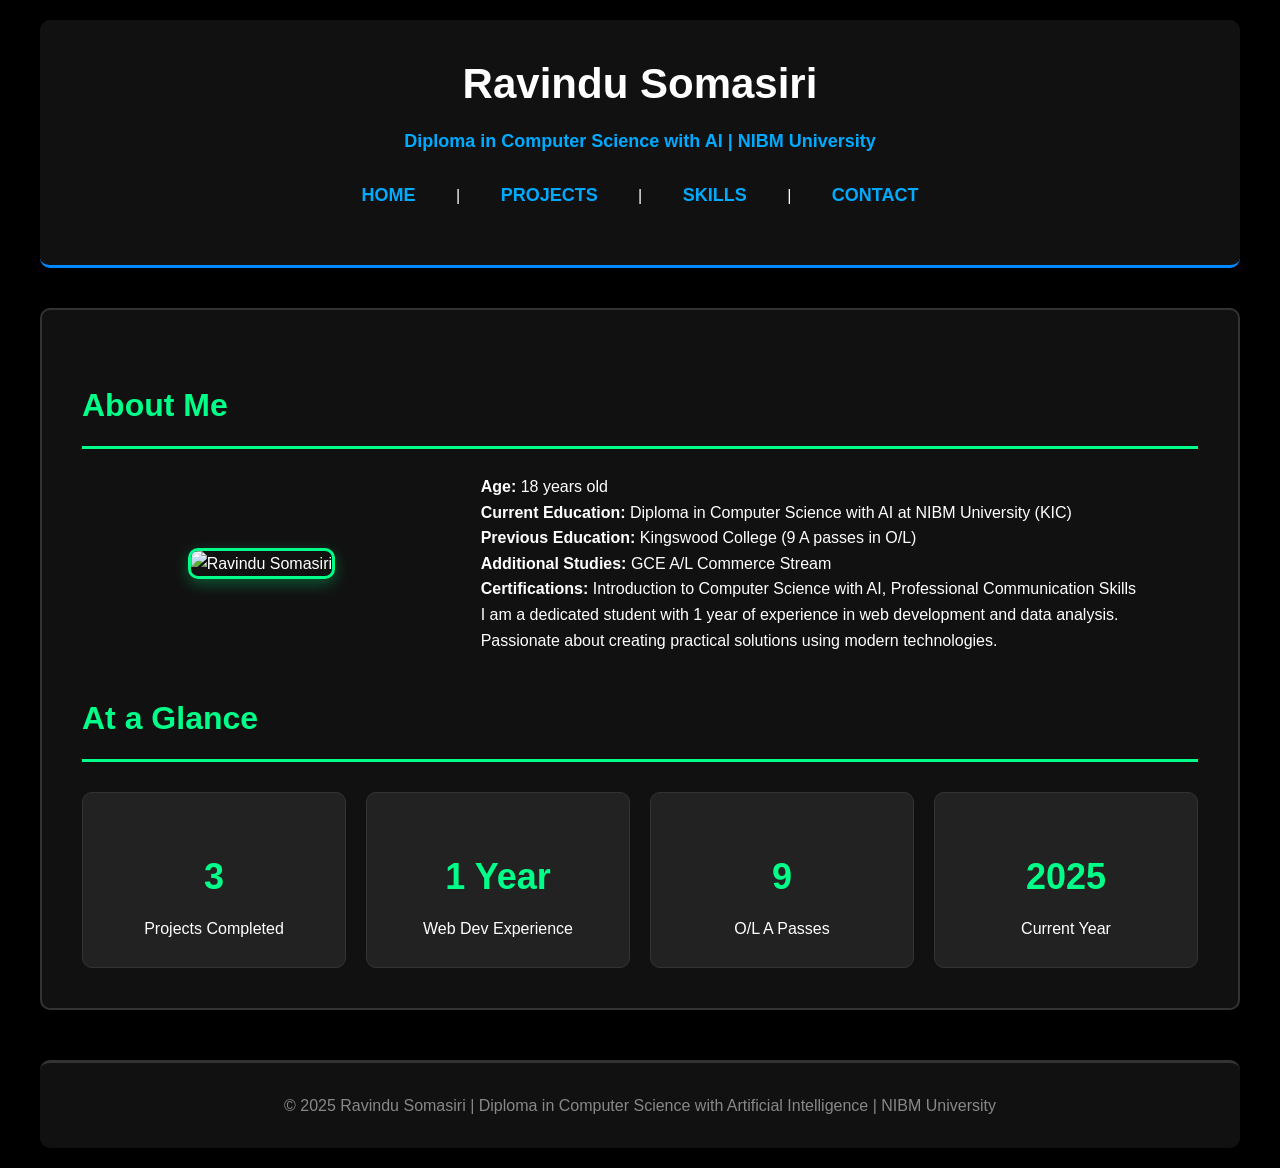
==== index.html @ 6a21ceaa "Add files via upload" ====
<!DOCTYPE html>
<html>
<head>
    <meta charset="UTF-8">
    <title>Ravindu Somasiri - Portfolio</title>
    <link rel="stylesheet" href="style.css">
</head>
<body>
    <!-- Header with Navigation -->
    <header>
        <h1>Ravindu Somasiri</h1>
        <p class="subtitle">Diploma in Computer Science with AI | NIBM University</p>
        <nav>
            <a href="index.html">HOME</a> | 
            <a href="projects.html">PROJECTS</a> | 
            <a href="skills.html">SKILLS</a> | 
            <a href="contact.html">CONTACT</a>
        </nav>
    </header>

    <main>
        <!-- About Me Section with Photo -->
        <section id="about">
            <h2>About Me</h2>
            
            <div class="about-content">
                <div class="photo-container">
                    <img src="Images/20251009_173126(1).jpg" alt="Ravindu Somasiri" width="400" height="225" class="profile-photo">
                </div>
                <div class="about-text">
                    <p><strong>Age:</strong> 18 years old</p>
                    <p><strong>Current Education:</strong> Diploma in Computer Science with AI at NIBM University (KIC)</p>
                    <p><strong>Previous Education:</strong> Kingswood College (9 A passes in O/L)</p>
                    <p><strong>Additional Studies:</strong> GCE A/L Commerce Stream</p>
                    <p><strong>Certifications:</strong> Introduction to Computer Science with AI, Professional Communication Skills</p>
                    
                    <p>I am a dedicated student with 1 year of experience in web development and data analysis. Passionate about creating practical solutions using modern technologies.</p>
                </div>
            </div>
        </section>

        <!-- Quick Stats -->
        <section id="stats">
            <h2>At a Glance</h2>
            <div class="stats-grid">
                <div class="stat-item">
                    <h3>3</h3>
                    <p>Projects Completed</p>
                </div>
                <div class="stat-item">
                    <h3>1 Year</h3>
                    <p>Web Dev Experience</p>
                </div>
                <div class="stat-item">
                    <h3>9</h3>
                    <p>O/L A Passes</p>
                </div>
                <div class="stat-item">
                    <h3>2025</h3>
                    <p>Current Year</p>
                </div>
            </div>
        </section>
    </main>

    <footer>
        <p>© 2025 Ravindu Somasiri | Diploma in Computer Science with Artificial Intelligence | NIBM University</p>
    </footer>

    <script src="script.js"></script>
</body>
</html>
---- style.css ----
/* ===== PROFESSIONAL DARK THEME PORTFOLIO ===== */

/* From Web 2 PDF page 1 - Basic reset */
* {
    margin: 0;
    padding: 0;
}

body {
    font-family: "Arial", "Helvetica", sans-serif; /* Web 2 PDF page 14 */
    background-color: #000000; /* Web 2 PDF page 9 */
    color: #FFFFFF; /* Web 2 PDF page 9 */
    line-height: 1.6;
    padding: 20px;
    max-width: 1200px;
    margin: 0 auto;
}

/* Header */
header {
    background-color: #111111;
    padding: 30px;
    text-align: center;
    border-bottom: 3px solid #0088FF; /* Web 2 PDF page 9 */
    margin-bottom: 40px;
    border-radius: 10px; /* Web 3 PDF page 13 */
}

header h1 {
    color: #FFFFFF;
    font-size: 42px; /* Web 2 PDF page 16 */
    margin-bottom: 10px;
}

.subtitle {
    color: #00AAFF;
    font-size: 18px;
    margin-bottom: 20px;
    font-weight: bold; /* Web 2 PDF page 17 */
}

/* Navigation - From Web 2 PDF page 21 */
nav {
    margin: 25px 0;
}

nav a {
    color: #00AAFF;
    text-decoration: none;
    font-size: 18px;
    font-weight: bold;
    margin: 0 20px;
    padding: 8px 16px;
    border-radius: 5px; /* Web 3 PDF page 13 */
}

nav a:hover {
    color: #00FF88;
    background-color: rgba(0, 255, 136, 0.1);
    text-decoration: underline;
}

/* Main Content */
main {
    background-color: #111111;
    padding: 40px;
    border-radius: 10px;
    margin-bottom: 40px;
    border: 2px solid #333333; /* Web 3 PDF page 11 */
}

/* Headings */
h1, h2, h3 {
    color: #FFFFFF;
    margin-bottom: 25px;
}

h2 {
    color: #00FF88;
    border-bottom: 3px solid #00FF88;
    padding-bottom: 15px;
    margin-top: 30px;
    font-size: 32px; /* Web 2 PDF page 16 */
}

h3 {
    color: #00AAFF;
    margin-top: 30px;
    margin-bottom: 20px;
    font-size: 24px;
}

/* About Section - SIMPLIFIED */
.about-content {
    display: flex;
    gap: 40px;
    align-items: center;
    margin-bottom: 40px;
}

.photo-container {
    flex: 1;
    text-align: center;
}

/* SIMPLE PHOTO STYLING - Let HTML control size */
.profile-photo {
    border-radius: 10px;
    border: 3px solid #00FF88;
    box-shadow: 0 5px 15px rgba(0, 255, 136, 0.3);
    /* Remove width/height constraints - HTML will control */
    max-width: 100%;
    height: auto;
}

.about-text {
    flex: 2;
}

/* Stats Grid */
.stats-grid {
    display: flex;
    justify-content: space-between;
    margin-top: 30px;
    flex-wrap: wrap;
    gap: 20px;
}

.stat-item {
    background-color: #222222;
    padding: 25px;
    border-radius: 10px;
    text-align: center;
    flex: 1;
    min-width: 150px;
    border: 1px solid #333;
}

.stat-item h3 {
    color: #00FF88;
    font-size: 36px;
    margin-bottom: 10px;
}

/* Projects */
.project {
    background-color: #222222;
    padding: 30px;
    margin-bottom: 30px;
    border-radius: 10px;
    border-left: 5px solid #FF5500;
    transition: all 0.3s; /* Web 3 PDF page 27 - Simple transition */
}

.project:hover {
    background-color: #2a2a2a;
    transform: translateY(-5px); /* Simple hover effect */
    box-shadow: 0 10px 20px rgba(255, 85, 0, 0.2);
}

.project-image {
    margin: 20px 0;
    text-align: center;
}

.project-image img {
    border-radius: 8px;
    border: 2px solid #555;
    width: 100%;
    max-width: 400px;
    height: auto;
}

/* ==== SKILLS SECTION ==== */
.skill-item {
    margin-bottom: 25px;
    padding: 20px;
    background-color: #1a1a1a;
    border-radius: 8px;
    border: 1px solid #333;
}

.skill-item p {
    display: flex;
    justify-content: space-between;
    margin-bottom: 10px;
}

.skill-bar {
    width: 100%;
    height: 20px;
    background-color: #333333;
    border-radius: 10px;
    overflow: hidden;
    margin-bottom: 10px;
}

.skill-percent {
    color: #00AAFF;
    font-weight: bold;
}

.skill-controls {
    margin-bottom: 30px;
}

.skill-controls button {
    background-color: #0088FF;
    color: white;
    border: none;
    padding: 12px 25px;
    border-radius: 5px;
    font-size: 16px;
    cursor: pointer;
    margin-right: 15px;
    margin-top: 10px;
}

.skill-controls button:hover {
    background-color: #0066CC;
}

.skill-item button {
    background-color: #00AA55;
    color: white;
    border: none;
    padding: 8px 16px;
    border-radius: 5px;
    cursor: pointer;
    font-size: 14px;
}

.skill-item button:hover {
    background-color: #008844;
}

.year-display {
    background-color: #222222;
    padding: 20px;
    border-radius: 10px;
    text-align: center;
    margin-top: 40px;
    border: 2px solid #00FF88;
}

/* Contact Form */
table {
    width: 100%;
    border-collapse: collapse; /* Web 3 PDF page 21 */
    margin-top: 20px;
}

td {
    padding: 15px;
    vertical-align: top;
}

label {
    color: #00FF88;
    font-weight: bold;
    display: block;
    margin-bottom: 8px;
}

input[type="text"],
input[type="email"],
textarea {
    width: 100%;
    padding: 15px;
    background-color: #222222;
    color: #FFFFFF;
    border: 2px solid #555555;
    border-radius: 8px;
    font-size: 16px;
    font-family: "Arial", "Helvetica", sans-serif;
}

input[type="text"]:focus,
input[type="email"]:focus,
textarea:focus {
    border-color: #0088FF;
    outline: none;
}

input[type="submit"],
input[type="reset"] {
    background-color: #0088FF;
    color: #FFFFFF;
    border: none;
    padding: 15px 30px;
    border-radius: 8px;
    font-size: 18px;
    cursor: pointer;
    margin-right: 15px;
    margin-top: 15px;
    font-weight: bold;
}

input[type="submit"]:hover,
input[type="reset"]:hover {
    background-color: #0066CC;
}

/* Footer */
footer {
    text-align: center;
    padding: 30px;
    background-color: #111111;
    color: #888888;
    margin-top: 50px;
    border-top: 3px solid #333333;
    border-radius: 10px;
}

/* Responsive Design - From Web 3 PDF page 36 */
@media screen and (max-width: 768px) {
    body {
        padding: 15px;
    }
    
    nav a {
        display: block;
        margin: 10px 0;
        padding: 12px;
    }
    
    .about-content {
        flex-direction: column;
        text-align: center;
    }
    
    .stats-grid {
        flex-direction: column;
    }
    
    .project {
        padding: 20px;
    }
    
    table {
        display: block;
    }
    
    td {
        display: block;
        padding: 10px 0;
    }
    
    .skill-item p {
        flex-direction: column;
    }
    
    .skill-percent {
        margin-top: 5px;
    }
}
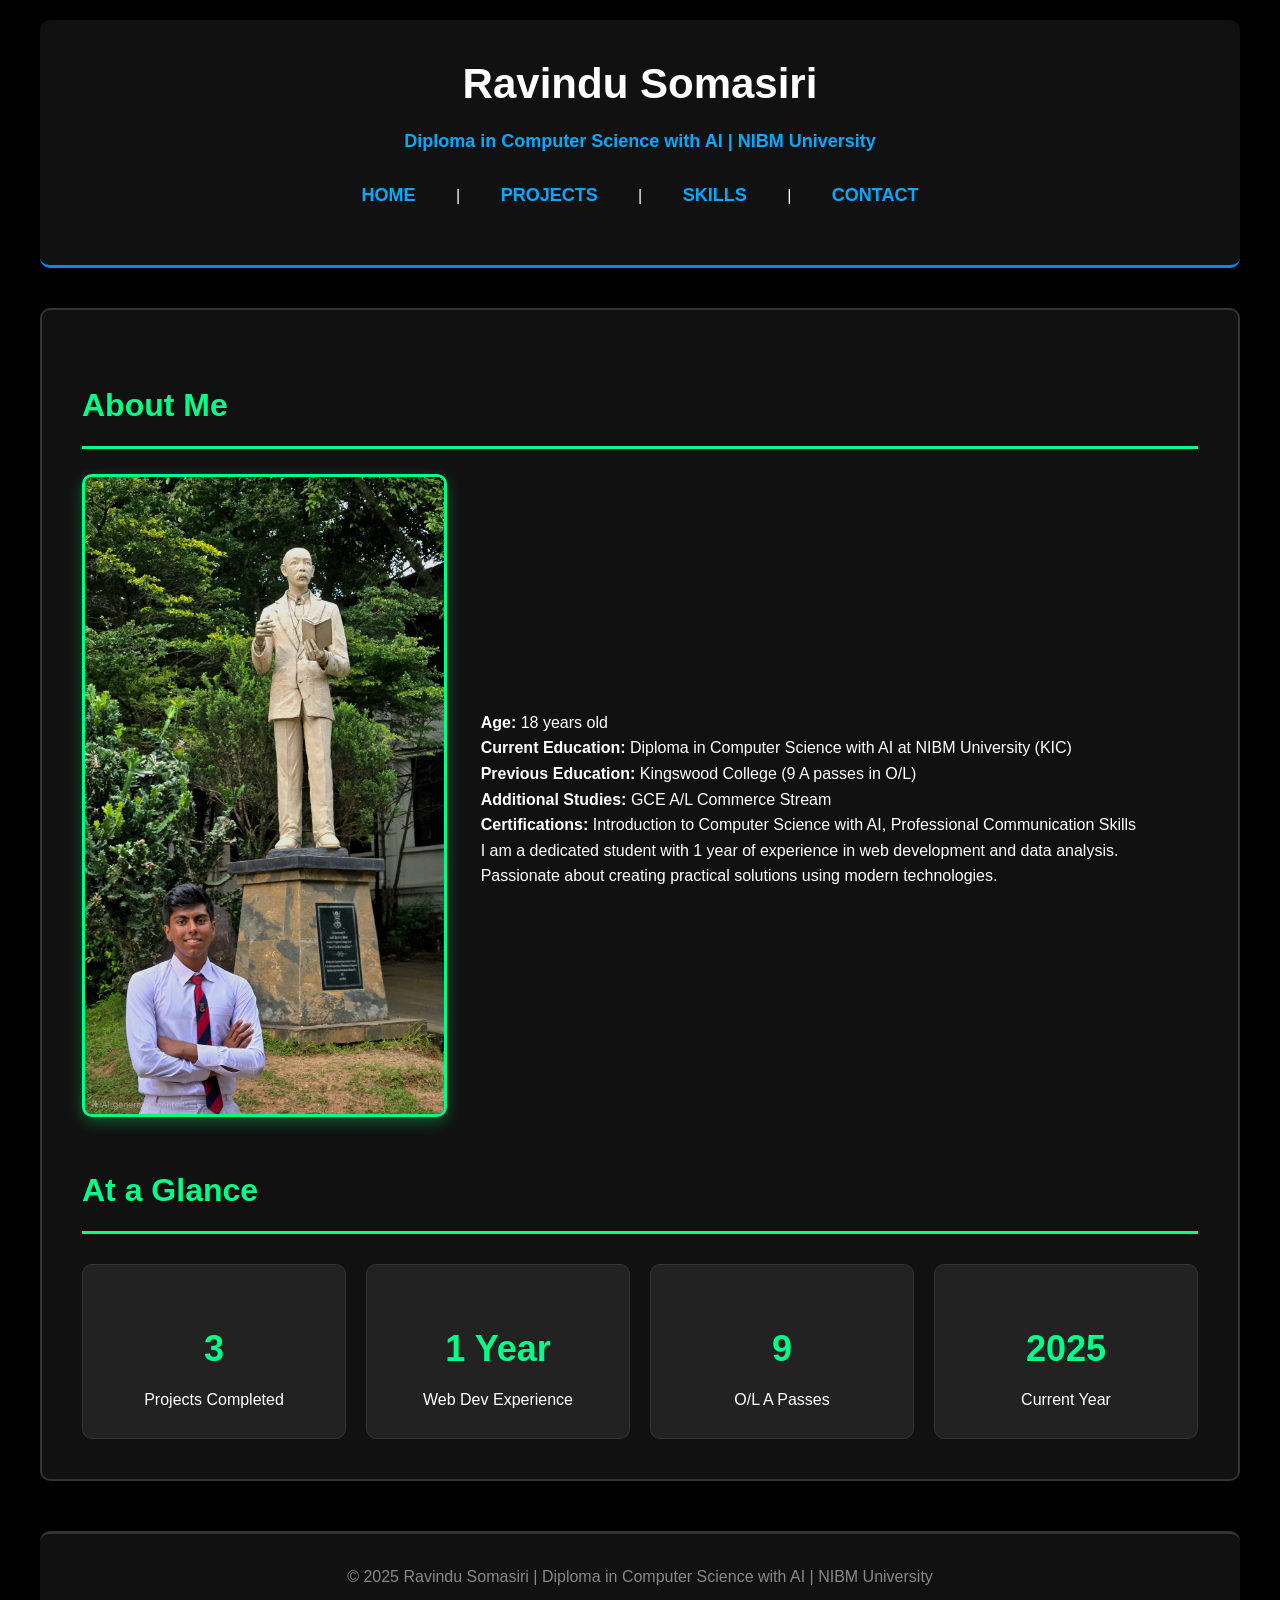
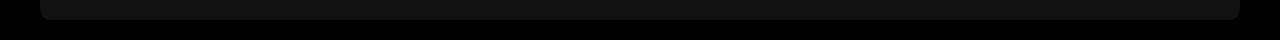
==== commit bab92ea0: "Add files via upload" ====
--- a/index.html
+++ b/index.html
@@ -1,72 +1,71 @@
 <!DOCTYPE html>
 <html>
 <head>
-    <meta charset="UTF-8">
-    <title>Ravindu Somasiri - Portfolio</title>
-    <link rel="stylesheet" href="style.css">
+<meta charset="UTF-8">
+<title>Ravindu Somasiri - Portfolio</title>
+<link rel="stylesheet" href="style.css">
 </head>
 <body>
-    <!-- Header with Navigation -->
-    <header>
-        <h1>Ravindu Somasiri</h1>
-        <p class="subtitle">Diploma in Computer Science with AI | NIBM University</p>
-        <nav>
-            <a href="index.html">HOME</a> | 
-            <a href="projects.html">PROJECTS</a> | 
-            <a href="skills.html">SKILLS</a> | 
-            <a href="contact.html">CONTACT</a>
-        </nav>
-    </header>
 
-    <main>
-        <!-- About Me Section with Photo -->
-        <section id="about">
-            <h2>About Me</h2>
-            
-            <div class="about-content">
-                <div class="photo-container">
-                    <img src="Images/20251009_173126(1).jpg" alt="Ravindu Somasiri" width="400" height="225" class="profile-photo">
-                </div>
-                <div class="about-text">
-                    <p><strong>Age:</strong> 18 years old</p>
-                    <p><strong>Current Education:</strong> Diploma in Computer Science with AI at NIBM University (KIC)</p>
-                    <p><strong>Previous Education:</strong> Kingswood College (9 A passes in O/L)</p>
-                    <p><strong>Additional Studies:</strong> GCE A/L Commerce Stream</p>
-                    <p><strong>Certifications:</strong> Introduction to Computer Science with AI, Professional Communication Skills</p>
-                    
-                    <p>I am a dedicated student with 1 year of experience in web development and data analysis. Passionate about creating practical solutions using modern technologies.</p>
-                </div>
-            </div>
-        </section>
+<header>
+<h1>Ravindu Somasiri</h1>
+<p class="subtitle">Diploma in Computer Science with AI | NIBM University</p>
+<nav>
+<a href="index.html">HOME</a> | 
+<a href="projects.html">PROJECTS</a> | 
+<a href="skills.html">SKILLS</a> | 
+<a href="contact.html">CONTACT</a>
+</nav>
+</header>
 
-        <!-- Quick Stats -->
-        <section id="stats">
-            <h2>At a Glance</h2>
-            <div class="stats-grid">
-                <div class="stat-item">
-                    <h3>3</h3>
-                    <p>Projects Completed</p>
-                </div>
-                <div class="stat-item">
-                    <h3>1 Year</h3>
-                    <p>Web Dev Experience</p>
-                </div>
-                <div class="stat-item">
-                    <h3>9</h3>
-                    <p>O/L A Passes</p>
-                </div>
-                <div class="stat-item">
-                    <h3>2025</h3>
-                    <p>Current Year</p>
-                </div>
-            </div>
-        </section>
-    </main>
+<main>
+<section id="about">
+<h2>About Me</h2>
 
-    <footer>
-        <p>© 2025 Ravindu Somasiri | Diploma in Computer Science with Artificial Intelligence | NIBM University</p>
-    </footer>
+<div class="about-content">
+<div class="photo-container">
+<img src="Images/20251009_173126(1).jpg" alt="Ravindu Somasiri" width="400" height="225" class="profile-photo">
+</div>
 
-    <script src="script.js"></script>
+<div class="about-text">
+<p><strong>Age:</strong> 18 years old</p>
+<p><strong>Current Education:</strong> Diploma in Computer Science with AI at NIBM University (KIC)</p>
+<p><strong>Previous Education:</strong> Kingswood College (9 A passes in O/L)</p>
+<p><strong>Additional Studies:</strong> GCE A/L Commerce Stream</p>
+<p><strong>Certifications:</strong> Introduction to Computer Science with AI, Professional Communication Skills</p>
+
+<p>I am a dedicated student with 1 year of experience in web development and data analysis. Passionate about creating practical solutions using modern technologies.</p>
+</div>
+</div>
+</section>
+
+<section id="stats">
+<h2>At a Glance</h2>
+<div class="stats-grid">
+<div class="stat-item">
+<h3>3</h3>
+<p>Projects Completed</p>
+</div>
+<div class="stat-item">
+<h3>1 Year</h3>
+<p>Web Dev Experience</p>
+</div>
+<div class="stat-item">
+<h3>9</h3>
+<p>O/L A Passes</p>
+</div>
+<div class="stat-item">
+<h3>2025</h3>
+<p>Current Year</p>
+</div>
+</div>
+</section>
+</main>
+
+<footer>
+<p>© 2025 Ravindu Somasiri | Diploma in Computer Science with AI | NIBM University</p>
+</footer>
+
+<script src="script.js"></script>
 </body>
 </html>
--- a/style.css
+++ b/style.css
@@ -1,356 +1,340 @@
-/* ===== PROFESSIONAL DARK THEME PORTFOLIO ===== */
-
-/* From Web 2 PDF page 1 - Basic reset */
 * {
-    margin: 0;
-    padding: 0;
+margin: 0;
+padding: 0;
 }
 
 body {
-    font-family: "Arial", "Helvetica", sans-serif; /* Web 2 PDF page 14 */
-    background-color: #000000; /* Web 2 PDF page 9 */
-    color: #FFFFFF; /* Web 2 PDF page 9 */
-    line-height: 1.6;
-    padding: 20px;
-    max-width: 1200px;
-    margin: 0 auto;
-}
-
-/* Header */
+font-family: "Arial", "Helvetica", sans-serif;
+background-color: #000000;
+color: #FFFFFF;
+line-height: 1.6;
+padding: 20px;
+max-width: 1200px;
+margin: 0 auto;
+}
+
 header {
-    background-color: #111111;
-    padding: 30px;
-    text-align: center;
-    border-bottom: 3px solid #0088FF; /* Web 2 PDF page 9 */
-    margin-bottom: 40px;
-    border-radius: 10px; /* Web 3 PDF page 13 */
+background-color: #111111;
+padding: 30px;
+text-align: center;
+border-bottom: 3px solid #0088FF;
+margin-bottom: 40px;
+border-radius: 10px;
 }
 
 header h1 {
-    color: #FFFFFF;
-    font-size: 42px; /* Web 2 PDF page 16 */
-    margin-bottom: 10px;
+color: #FFFFFF;
+font-size: 42px;
+margin-bottom: 10px;
 }
 
 .subtitle {
-    color: #00AAFF;
-    font-size: 18px;
-    margin-bottom: 20px;
-    font-weight: bold; /* Web 2 PDF page 17 */
-}
-
-/* Navigation - From Web 2 PDF page 21 */
+color: #00AAFF;
+font-size: 18px;
+margin-bottom: 20px;
+font-weight: bold;
+}
+
 nav {
-    margin: 25px 0;
+margin: 25px 0;
 }
 
 nav a {
-    color: #00AAFF;
-    text-decoration: none;
-    font-size: 18px;
-    font-weight: bold;
-    margin: 0 20px;
-    padding: 8px 16px;
-    border-radius: 5px; /* Web 3 PDF page 13 */
+color: #00AAFF;
+text-decoration: none;
+font-size: 18px;
+font-weight: bold;
+margin: 0 20px;
+padding: 8px 16px;
+border-radius: 5px;
 }
 
 nav a:hover {
-    color: #00FF88;
-    background-color: rgba(0, 255, 136, 0.1);
-    text-decoration: underline;
-}
-
-/* Main Content */
+color: #00FF88;
+background-color: rgba(0, 255, 136, 0.1);
+text-decoration: underline;
+}
+
 main {
-    background-color: #111111;
-    padding: 40px;
-    border-radius: 10px;
-    margin-bottom: 40px;
-    border: 2px solid #333333; /* Web 3 PDF page 11 */
-}
-
-/* Headings */
+background-color: #111111;
+padding: 40px;
+border-radius: 10px;
+margin-bottom: 40px;
+border: 2px solid #333333;
+}
+
 h1, h2, h3 {
-    color: #FFFFFF;
-    margin-bottom: 25px;
+color: #FFFFFF;
+margin-bottom: 25px;
 }
 
 h2 {
-    color: #00FF88;
-    border-bottom: 3px solid #00FF88;
-    padding-bottom: 15px;
-    margin-top: 30px;
-    font-size: 32px; /* Web 2 PDF page 16 */
+color: #00FF88;
+border-bottom: 3px solid #00FF88;
+padding-bottom: 15px;
+margin-top: 30px;
+font-size: 32px;
 }
 
 h3 {
-    color: #00AAFF;
-    margin-top: 30px;
-    margin-bottom: 20px;
-    font-size: 24px;
-}
-
-/* About Section - SIMPLIFIED */
+color: #00AAFF;
+margin-top: 30px;
+margin-bottom: 20px;
+font-size: 24px;
+}
+
 .about-content {
-    display: flex;
-    gap: 40px;
-    align-items: center;
-    margin-bottom: 40px;
+display: flex;
+gap: 40px;
+align-items: center;
+margin-bottom: 40px;
 }
 
 .photo-container {
-    flex: 1;
-    text-align: center;
-}
-
-/* SIMPLE PHOTO STYLING - Let HTML control size */
+flex: 1;
+text-align: center;
+}
+
 .profile-photo {
-    border-radius: 10px;
-    border: 3px solid #00FF88;
-    box-shadow: 0 5px 15px rgba(0, 255, 136, 0.3);
-    /* Remove width/height constraints - HTML will control */
-    max-width: 100%;
-    height: auto;
+border-radius: 10px;
+border: 3px solid #00FF88;
+box-shadow: 0 5px 15px rgba(0, 255, 136, 0.3);
+max-width: 100%;
+height: auto;
 }
 
 .about-text {
-    flex: 2;
-}
-
-/* Stats Grid */
+flex: 2;
+}
+
 .stats-grid {
-    display: flex;
-    justify-content: space-between;
-    margin-top: 30px;
-    flex-wrap: wrap;
-    gap: 20px;
+display: flex;
+justify-content: space-between;
+margin-top: 30px;
+flex-wrap: wrap;
+gap: 20px;
 }
 
 .stat-item {
-    background-color: #222222;
-    padding: 25px;
-    border-radius: 10px;
-    text-align: center;
-    flex: 1;
-    min-width: 150px;
-    border: 1px solid #333;
+background-color: #222222;
+padding: 25px;
+border-radius: 10px;
+text-align: center;
+flex: 1;
+min-width: 150px;
+border: 1px solid #333;
 }
 
 .stat-item h3 {
-    color: #00FF88;
-    font-size: 36px;
-    margin-bottom: 10px;
-}
-
-/* Projects */
+color: #00FF88;
+font-size: 36px;
+margin-bottom: 10px;
+}
+
 .project {
-    background-color: #222222;
-    padding: 30px;
-    margin-bottom: 30px;
-    border-radius: 10px;
-    border-left: 5px solid #FF5500;
-    transition: all 0.3s; /* Web 3 PDF page 27 - Simple transition */
+background-color: #222222;
+padding: 30px;
+margin-bottom: 30px;
+border-radius: 10px;
+border-left: 5px solid #FF5500;
+transition: all 0.3s;
 }
 
 .project:hover {
-    background-color: #2a2a2a;
-    transform: translateY(-5px); /* Simple hover effect */
-    box-shadow: 0 10px 20px rgba(255, 85, 0, 0.2);
+background-color: #2a2a2a;
+transform: translateY(-5px);
+box-shadow: 0 10px 20px rgba(255, 85, 0, 0.2);
 }
 
 .project-image {
-    margin: 20px 0;
-    text-align: center;
+margin: 20px 0;
+text-align: center;
 }
 
 .project-image img {
-    border-radius: 8px;
-    border: 2px solid #555;
-    width: 100%;
-    max-width: 400px;
-    height: auto;
-}
-
-/* ==== SKILLS SECTION ==== */
+border-radius: 8px;
+border: 2px solid #555;
+width: 100%;
+max-width: 400px;
+height: auto;
+}
+
 .skill-item {
-    margin-bottom: 25px;
-    padding: 20px;
-    background-color: #1a1a1a;
-    border-radius: 8px;
-    border: 1px solid #333;
+margin-bottom: 25px;
+padding: 20px;
+background-color: #1a1a1a;
+border-radius: 8px;
+border: 1px solid #333;
 }
 
 .skill-item p {
-    display: flex;
-    justify-content: space-between;
-    margin-bottom: 10px;
+display: flex;
+justify-content: space-between;
+margin-bottom: 10px;
 }
 
 .skill-bar {
-    width: 100%;
-    height: 20px;
-    background-color: #333333;
-    border-radius: 10px;
-    overflow: hidden;
-    margin-bottom: 10px;
+width: 100%;
+height: 20px;
+background-color: #333333;
+border-radius: 10px;
+overflow: hidden;
+margin-bottom: 10px;
 }
 
 .skill-percent {
-    color: #00AAFF;
-    font-weight: bold;
+color: #00AAFF;
+font-weight: bold;
 }
 
 .skill-controls {
-    margin-bottom: 30px;
+margin-bottom: 30px;
 }
 
 .skill-controls button {
-    background-color: #0088FF;
-    color: white;
-    border: none;
-    padding: 12px 25px;
-    border-radius: 5px;
-    font-size: 16px;
-    cursor: pointer;
-    margin-right: 15px;
-    margin-top: 10px;
+background-color: #0088FF;
+color: white;
+border: none;
+padding: 12px 25px;
+border-radius: 5px;
+font-size: 16px;
+cursor: pointer;
+margin-right: 15px;
+margin-top: 10px;
 }
 
 .skill-controls button:hover {
-    background-color: #0066CC;
+background-color: #0066CC;
 }
 
 .skill-item button {
-    background-color: #00AA55;
-    color: white;
-    border: none;
-    padding: 8px 16px;
-    border-radius: 5px;
-    cursor: pointer;
-    font-size: 14px;
+background-color: #00AA55;
+color: white;
+border: none;
+padding: 8px 16px;
+border-radius: 5px;
+cursor: pointer;
+font-size: 14px;
 }
 
 .skill-item button:hover {
-    background-color: #008844;
+background-color: #008844;
 }
 
 .year-display {
-    background-color: #222222;
-    padding: 20px;
-    border-radius: 10px;
-    text-align: center;
-    margin-top: 40px;
-    border: 2px solid #00FF88;
-}
-
-/* Contact Form */
+background-color: #222222;
+padding: 20px;
+border-radius: 10px;
+text-align: center;
+margin-top: 40px;
+border: 2px solid #00FF88;
+}
+
 table {
-    width: 100%;
-    border-collapse: collapse; /* Web 3 PDF page 21 */
-    margin-top: 20px;
+width: 100%;
+border-collapse: collapse;
+margin-top: 20px;
 }
 
 td {
-    padding: 15px;
-    vertical-align: top;
+padding: 15px;
+vertical-align: top;
 }
 
 label {
-    color: #00FF88;
-    font-weight: bold;
-    display: block;
-    margin-bottom: 8px;
+color: #00FF88;
+font-weight: bold;
+display: block;
+margin-bottom: 8px;
 }
 
 input[type="text"],
 input[type="email"],
 textarea {
-    width: 100%;
-    padding: 15px;
-    background-color: #222222;
-    color: #FFFFFF;
-    border: 2px solid #555555;
-    border-radius: 8px;
-    font-size: 16px;
-    font-family: "Arial", "Helvetica", sans-serif;
+width: 100%;
+padding: 15px;
+background-color: #222222;
+color: #FFFFFF;
+border: 2px solid #555555;
+border-radius: 8px;
+font-size: 16px;
+font-family: "Arial", "Helvetica", sans-serif;
 }
 
 input[type="text"]:focus,
 input[type="email"]:focus,
 textarea:focus {
-    border-color: #0088FF;
-    outline: none;
+border-color: #0088FF;
+outline: none;
 }
 
 input[type="submit"],
 input[type="reset"] {
-    background-color: #0088FF;
-    color: #FFFFFF;
-    border: none;
-    padding: 15px 30px;
-    border-radius: 8px;
-    font-size: 18px;
-    cursor: pointer;
-    margin-right: 15px;
-    margin-top: 15px;
-    font-weight: bold;
+background-color: #0088FF;
+color: #FFFFFF;
+border: none;
+padding: 15px 30px;
+border-radius: 8px;
+font-size: 18px;
+cursor: pointer;
+margin-right: 15px;
+margin-top: 15px;
+font-weight: bold;
 }
 
 input[type="submit"]:hover,
 input[type="reset"]:hover {
-    background-color: #0066CC;
-}
-
-/* Footer */
+background-color: #0066CC;
+}
+
 footer {
-    text-align: center;
-    padding: 30px;
-    background-color: #111111;
-    color: #888888;
-    margin-top: 50px;
-    border-top: 3px solid #333333;
-    border-radius: 10px;
-}
-
-/* Responsive Design - From Web 3 PDF page 36 */
+text-align: center;
+padding: 30px;
+background-color: #111111;
+color: #888888;
+margin-top: 50px;
+border-top: 3px solid #333333;
+border-radius: 10px;
+}
+
 @media screen and (max-width: 768px) {
-    body {
-        padding: 15px;
-    }
-    
-    nav a {
-        display: block;
-        margin: 10px 0;
-        padding: 12px;
-    }
-    
-    .about-content {
-        flex-direction: column;
-        text-align: center;
-    }
-    
-    .stats-grid {
-        flex-direction: column;
-    }
-    
-    .project {
-        padding: 20px;
-    }
-    
-    table {
-        display: block;
-    }
-    
-    td {
-        display: block;
-        padding: 10px 0;
-    }
-    
-    .skill-item p {
-        flex-direction: column;
-    }
-    
-    .skill-percent {
-        margin-top: 5px;
-    }
+body {
+padding: 15px;
+}
+
+nav a {
+display: block;
+margin: 10px 0;
+padding: 12px;
+}
+
+.about-content {
+flex-direction: column;
+text-align: center;
+}
+
+.stats-grid {
+flex-direction: column;
+}
+
+.project {
+padding: 20px;
+}
+
+table {
+display: block;
+}
+
+td {
+display: block;
+padding: 10px 0;
+}
+
+.skill-item p {
+flex-direction: column;
+}
+
+.skill-percent {
+margin-top: 5px;
+}
 }
